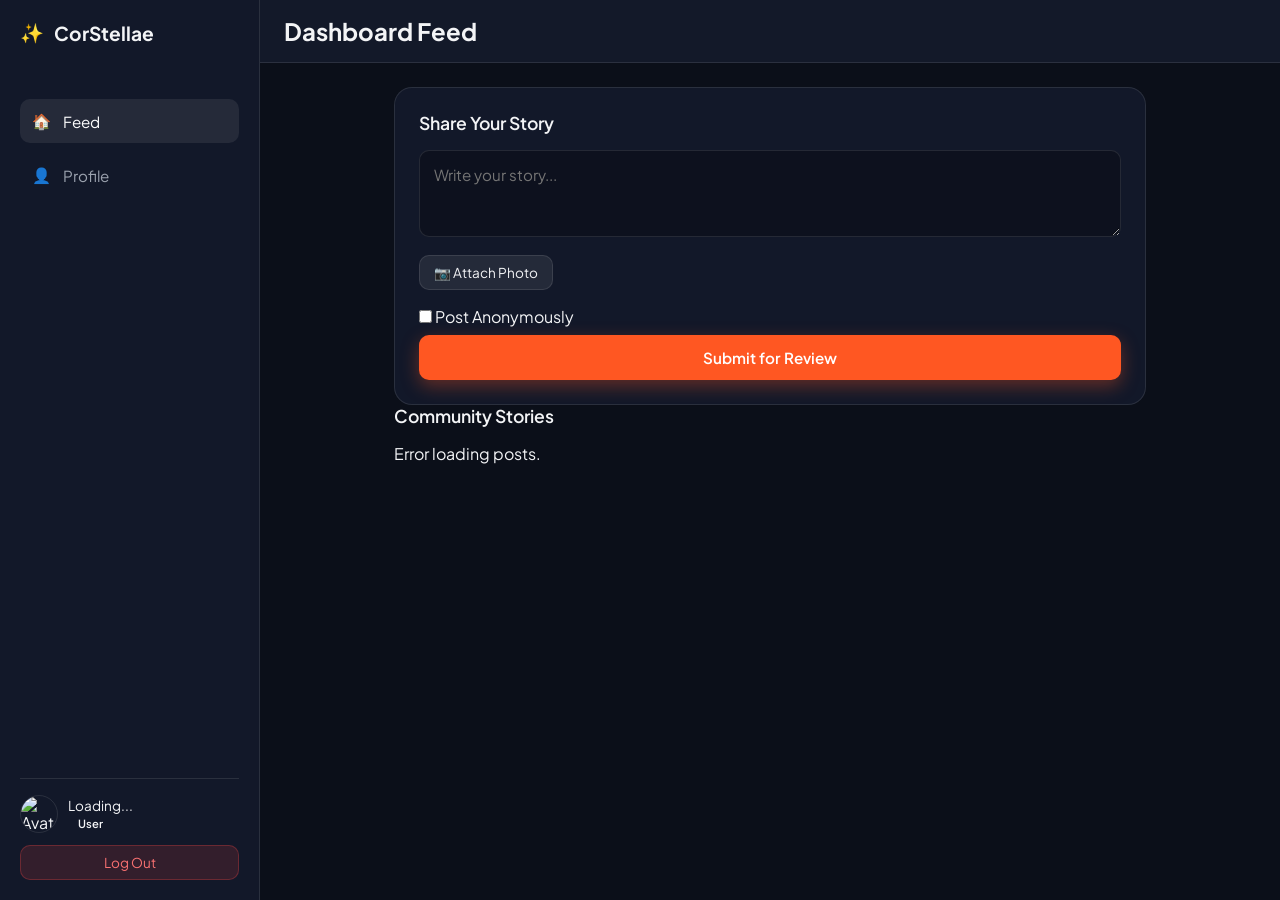
==== templates/index.html @ 23c2501a "feat: complete CorStellae authentication, persistent 7-day cookies, Cloudinary uploads, anonymous po" ====
<!DOCTYPE html>
<html lang="en">
<head>
  <meta charset="UTF-8" />
  <meta name="viewport" content="width=device-width, initial-scale=1.0" />
  <title>CorStellae — Dashboard</title>
  <link rel="preconnect" href="https://fonts.googleapis.com">
  <link rel="preconnect" href="https://fonts.gstatic.com" crossorigin>
  <link href="https://fonts.googleapis.com/css2?family=Plus+Jakarta+Sans:wght@300;400;500;600;700&display=swap" rel="stylesheet">
  <link rel="stylesheet" href="/static/css/style.css" />
</head>
<body class="dashboard-page">

  <!-- Mobile Overlay -->
  <div id="sidebarOverlay" class="sidebar-overlay"></div>

  <!-- Image Lightbox Modal -->
  <div id="imageModal" class="modal-overlay" style="display: none;">
    <div class="modal-content">
      <span id="closeModalBtn" class="modal-close">&times;</span>
      <img id="modalImage" src="" alt="Enlarged view" />
    </div>
  </div>

  <!-- Scrollable Facebook-Style Comments Modal -->
  <div id="commentsModal" class="modal-overlay" style="display: none;">
    <div class="comments-modal-box">
      <div class="comments-modal-header">
        <h3>Comments</h3>
        <span id="closeCommentsModalBtn" class="modal-close-icon">&times;</span>
      </div>
      <div id="modalCommentsList" class="comments-modal-body"></div>
      <div class="comments-modal-footer">
        <input type="text" id="modalCommentInput" placeholder="Write a comment..." />
        <button id="modalCommentSubmitBtn" class="btn-sm btn-primary">Comment</button>
      </div>
    </div>
  </div>

  <!-- Sidebar -->
  <aside id="sidebar" class="sidebar">
    <div class="sidebar-header">
      <div class="brand">
        <span class="logo">✨</span>
        <span class="brand-text">CorStellae</span>
      </div>
      <button id="closeSidebar" class="close-btn">&times;</button>
    </div>

    <nav class="sidebar-menu">
      <button class="nav-item active" data-view="feedView">
        <span class="icon">🏠</span> <span>Feed</span>
      </button>
      <button class="nav-item" data-view="profileView">
        <span class="icon">👤</span> <span>Profile</span>
      </button>
      <button id="adminTabBtn" class="nav-item admin-only" data-view="adminView" style="display: none;">
        <span class="icon">🛡️</span> <span>Admin Panel</span>
      </button>
    </nav>

    <div class="sidebar-footer">
      <div class="user-mini-profile">
        <img id="sideAvatar" src="https://api.dicebear.com/7.x/bottts/svg?seed=user" alt="Avatar" />
        <div class="user-info">
          <span id="sideName">Loading...</span>
          <span id="sideRoleBadge" class="badge">User</span>
        </div>
      </div>
      <button id="logoutBtn" class="btn-logout">Log Out</button>
    </div>
  </aside>

  <!-- Main Body Wrapper -->
  <div class="main-wrapper">
    <header class="topbar">
      <button id="toggleSidebar" class="menu-btn">☰</button>
      <h2 id="pageTitle">Dashboard Feed</h2>
    </header>

    <main class="content-container">
      
      <!-- FEED VIEW -->
      <section id="feedView" class="view-section active">
        <div class="create-post-card">
          <h3>Share Your Story</h3>
          <form id="postForm">
            <textarea id="postContent" placeholder="Write your story..." rows="3" required></textarea>
            
            <div id="postPreviewContainer" class="post-preview-wrapper" style="display: none;">
              <img id="postImagePreview" src="" alt="Preview" />
              <button type="button" id="removePostImageBtn" class="btn-sm btn-logout">Remove Image</button>
            </div>

            <div class="post-actions">
              <div class="file-upload-wrapper">
                <label for="imageInput" class="file-label">📷 Attach Photo</label>
                <input type="file" id="imageInput" accept="image/*" />
              </div>
              <label class="anon-toggle">
                <input type="checkbox" id="anonCheckbox" />
                <span>Post Anonymously</span>
              </label>
            </div>

            <button type="submit" class="btn-primary">Submit for Review</button>
          </form>
          <p id="uploadStatus" class="status-msg"></p>
        </div>

        <div class="feed-section">
          <h3>Community Stories</h3>
          <div id="feedGrid" class="feed-grid"></div>
        </div>
      </section>

      <!-- PROFILE VIEW -->
      <section id="profileView" class="view-section" style="display: none;">
        <div class="profile-card">
          <h3>Edit Profile</h3>
          <form id="profileForm">
            <div class="avatar-edit-container">
              <div class="avatar-wrapper">
                <img id="profileAvatarPreview" src="https://api.dicebear.com/7.x/bottts/svg?seed=default" alt="Avatar Preview" />
              </div>
              <div class="avatar-btn-group">
                <label for="avatarInput" class="file-label">📷 Change Photo</label>
                <input type="file" id="avatarInput" accept="image/*" style="display: none;" />
                <button type="button" id="removeAvatarBtn" class="btn-secondary btn-danger-text">🗑️ Remove Photo</button>
              </div>
            </div>

            <div class="input-group">
              <label for="editNickname">Display Name</label>
              <input type="text" id="editNickname" required />
            </div>

            <div class="input-group">
              <label for="editBio">Bio</label>
              <textarea id="editBio" rows="3" placeholder="Tell the community about yourself..."></textarea>
            </div>

            <button type="submit" class="btn-primary">Save Changes</button>
          </form>
          <p id="profileStatus" class="status-msg"></p>
        </div>
      </section>

      <!-- ADMIN PANEL VIEW -->
      <section id="adminView" class="view-section" style="display: none;">
        <div class="admin-grid">
          
          <div class="admin-card">
            <h3>Pending Moderation Queue</h3>
            <div id="pendingPostsList" class="admin-list"></div>
          </div>

          <div class="admin-card">
            <h3>User Management</h3>
            <div id="usersList" class="admin-list"></div>
          </div>

        </div>
      </section>

    </main>
  </div>

  <script src="/static/js/app.js"></script>
</body>
</html>
---- static/css/style.css ----
:root {
  --bg-dark: #0b0f19;
  --card-bg: rgba(22, 29, 47, 0.75);
  --border-color: rgba(255, 255, 255, 0.1);
  --accent-color: #ff5722;
  --accent-glow: rgba(255, 87, 34, 0.35);
  --text-main: #f3f4f6;
  --text-muted: #9ca3af;
  --input-bg: rgba(13, 17, 28, 0.8);
  --radius-lg: 18px;
  --radius-md: 10px;
}

* {
  box-sizing: border-box;
  margin: 0;
  padding: 0;
  font-family: 'Plus Jakarta Sans', sans-serif;
}

body.auth-page {
  background-color: var(--bg-dark);
  color: var(--text-main);
  min-height: 100vh;
  display: flex;
  justify-content: center;
  align-items: center;
  position: relative;
  overflow: hidden;
  padding: 20px;
}

/* Background Ambient Glows */
.bg-glow {
  position: absolute;
  width: 350px;
  height: 350px;
  border-radius: 50%;
  filter: blur(120px);
  z-index: 0;
  pointer-events: none;
}

.orb-1 {
  background: var(--accent-color);
  top: -50px;
  left: -50px;
  opacity: 0.25;
}

.orb-2 {
  background: #6366f1;
  bottom: -50px;
  right: -50px;
  opacity: 0.2;
}

/* Container Structure */
.auth-container {
  position: relative;
  z-index: 1;
  width: 100%;
  max-width: 440px;
}

.brand {
  text-align: center;
  margin-bottom: 24px;
}

.brand-logo {
  font-size: 2.2rem;
  margin-bottom: 6px;
}

.brand h1 {
  font-size: 2.2rem;
  font-weight: 700;
  letter-spacing: -0.5px;
  background: linear-gradient(135deg, #fff 30%, var(--accent-color));
  -webkit-background-clip: text;
  -webkit-text-fill-color: transparent;
}

.brand .tagline {
  color: var(--text-muted);
  font-size: 0.92rem;
  margin-top: 4px;
}

/* Auth Card Glassmorphism */
.auth-card {
  background: var(--card-bg);
  backdrop-filter: blur(16px);
  -webkit-backdrop-filter: blur(16px);
  border: 1px solid var(--border-color);
  border-radius: var(--radius-lg);
  padding: 32px 28px;
  box-shadow: 0 20px 50px rgba(0, 0, 0, 0.5);
}

/* Tab Controls */
.auth-tabs {
  display: flex;
  background: rgba(0, 0, 0, 0.25);
  padding: 4px;
  border-radius: var(--radius-md);
  margin-bottom: 24px;
  border: 1px solid rgba(255, 255, 255, 0.05);
}

.tab-btn {
  flex: 1;
  background: transparent;
  border: none;
  color: var(--text-muted);
  padding: 10px 0;
  font-size: 0.9rem;
  font-weight: 600;
  border-radius: 8px;
  cursor: pointer;
  transition: all 0.25s ease;
}

.tab-btn.active {
  background: var(--accent-color);
  color: #fff;
  box-shadow: 0 4px 12px var(--accent-glow);
}

.form-header {
  margin-bottom: 20px;
}

.form-header h2 {
  font-size: 1.35rem;
  font-weight: 600;
}

.form-header p {
  color: var(--text-muted);
  font-size: 0.85rem;
  margin-top: 2px;
}

/* Inputs & Labels */
.input-group {
  margin-bottom: 16px;
  display: flex;
  flex-direction: column;
  gap: 6px;
}

.input-group label {
  font-size: 0.8rem;
  font-weight: 500;
  color: #d1d5db;
}

.input-group input {
  background: var(--input-bg);
  border: 1px solid var(--border-color);
  border-radius: var(--radius-md);
  padding: 12px 14px;
  color: #fff;
  font-size: 0.95rem;
  outline: none;
  transition: border-color 0.2s ease, box-shadow 0.2s ease;
}

.input-group input:focus {
  border-color: var(--accent-color);
  box-shadow: 0 0 0 3px var(--accent-glow);
}

.input-group input::placeholder {
  color: #4b5563;
}

/* Primary Button */
.btn-primary {
  width: 100%;
  background: var(--accent-color);
  color: #fff;
  border: none;
  padding: 13px;
  border-radius: var(--radius-md);
  font-size: 0.95rem;
  font-weight: 600;
  cursor: pointer;
  margin-top: 8px;
  transition: opacity 0.2s ease, transform 0.1s ease, box-shadow 0.2s ease;
  box-shadow: 0 6px 18px var(--accent-glow);
}

.btn-primary:hover {
  opacity: 0.92;
}

.btn-primary:active {
  transform: scale(0.98);
}

/* Status Messages */
.auth-message {
  margin-top: 18px;
  font-size: 0.88rem;
  text-align: center;
  min-height: 20px;
  color: #f87171;
}

.auth-message.success {
  color: #4ade80;
}

/* Dashboard Specific Layout */
body.dashboard-page {
  background-color: var(--bg-dark);
  color: var(--text-main);
  min-height: 100vh;
  display: flex;
  flex-direction: column;
}

/* Navbar */
.navbar {
  display: flex;
  justify-content: space-between;
  align-items: center;
  padding: 16px 32px;
  background: var(--card-bg);
  backdrop-filter: blur(16px);
  border-bottom: 1px solid var(--border-color);
  position: sticky;
  top: 0;
  z-index: 100;
}

.nav-brand {
  display: flex;
  align-items: center;
  gap: 10px;
}

.nav-logo {
  font-size: 1.5rem;
}

.nav-title {
  font-size: 1.25rem;
  font-weight: 700;
  background: linear-gradient(135deg, #fff 30%, var(--accent-color));
  -webkit-background-clip: text;
  -webkit-text-fill-color: transparent;
}

.btn-secondary {
  background: rgba(255, 255, 255, 0.08);
  border: 1px solid var(--border-color);
  color: #fff;
  padding: 8px 16px;
  border-radius: var(--radius-md);
  cursor: pointer;
  font-weight: 500;
  transition: all 0.2s ease;
}

.btn-secondary:hover {
  background: rgba(255, 255, 255, 0.15);
}

/* Dashboard Container */
.dashboard-container {
  max-width: 720px;
  width: 100%;
  margin: 30px auto;
  padding: 0 20px;
  display: flex;
  flex-direction: column;
  gap: 28px;
}

/* Post Creation Form */
.create-post-card {
  background: var(--card-bg);
  backdrop-filter: blur(16px);
  border: 1px solid var(--border-color);
  border-radius: var(--radius-lg);
  padding: 24px;
}

.create-post-card h3, .feed-section h3 {
  font-size: 1.1rem;
  font-weight: 600;
  margin-bottom: 16px;
}

.create-post-card textarea {
  width: 100%;
  background: var(--input-bg);
  border: 1px solid var(--border-color);
  border-radius: var(--radius-md);
  padding: 14px;
  color: #fff;
  font-size: 0.95rem;
  resize: vertical;
  outline: none;
  margin-bottom: 14px;
}

.create-post-card textarea:focus {
  border-color: var(--accent-color);
}

.file-upload-wrapper {
  display: flex;
  align-items: center;
  gap: 12px;
  margin-bottom: 16px;
}

.file-upload-wrapper input[type="file"] {
  display: none;
}

.file-label {
  background: rgba(255, 255, 255, 0.08);
  border: 1px solid var(--border-color);
  padding: 8px 14px;
  border-radius: var(--radius-md);
  font-size: 0.85rem;
  cursor: pointer;
  transition: background 0.2s ease;
}

.file-label:hover {
  background: rgba(255, 255, 255, 0.15);
}

.file-name {
  font-size: 0.82rem;
  color: var(--text-muted);
}

.image-preview {
  margin-bottom: 16px;
  max-height: 250px;
  overflow: hidden;
  border-radius: var(--radius-md);
  border: 1px solid var(--border-color);
}

.image-preview img {
  width: 100%;
  height: 100%;
  object-fit: cover;
}

.status-message {
  font-size: 0.85rem;
  margin-top: 10px;
  text-align: center;
  color: var(--text-muted);
}

/* Feed Grid */
.feed-grid {
  display: flex;
  flex-direction: column;
  gap: 16px;
}

.feed-card {
  background: var(--card-bg);
  border: 1px solid var(--border-color);
  border-radius: var(--radius-lg);
  padding: 20px;
}

.feed-card.empty-card {
  text-align: center;
  color: var(--text-muted);
}

.feed-card p {
  line-height: 1.5;
  margin-bottom: 12px;
}

.feed-card img {
  width: 100%;
  border-radius: var(--radius-md);
  margin-top: 8px;
}

/* Sidebar Layout */
.dashboard-page {
  display: flex;
  min-height: 100vh;
  background: var(--bg-dark);
}

.sidebar {
  width: 260px;
  background: var(--card-bg);
  border-right: 1px solid var(--border-color);
  display: flex;
  flex-direction: column;
  padding: 20px;
  position: fixed;
  top: 0;
  bottom: 0;
  left: 0;
  z-index: 200;
  transition: transform 0.3s ease;
}

.sidebar-header {
  display: flex;
  justify-content: space-between;
  align-items: center;
  margin-bottom: 30px;
}

.sidebar-header .brand {
  display: flex;
  align-items: center;
  gap: 10px;
  font-weight: 700;
  font-size: 1.2rem;
}

.close-btn {
  display: none;
  background: transparent;
  border: none;
  color: #fff;
  font-size: 1.5rem;
  cursor: pointer;
}

.sidebar-menu {
  display: flex;
  flex-direction: column;
  gap: 10px;
  flex: 1;
}

.nav-item {
  display: flex;
  align-items: center;
  gap: 12px;
  background: transparent;
  border: none;
  color: var(--text-muted);
  padding: 12px;
  border-radius: var(--radius-md);
  font-size: 0.95rem;
  cursor: pointer;
  transition: all 0.2s ease;
  text-align: left;
}

.nav-item.active, .nav-item:hover {
  background: rgba(255, 255, 255, 0.08);
  color: #fff;
}

.sidebar-footer {
  border-top: 1px solid var(--border-color);
  padding-top: 16px;
  display: flex;
  flex-direction: column;
  gap: 12px;
}

.user-mini-profile {
  display: flex;
  align-items: center;
  gap: 10px;
}

.user-mini-profile img {
  width: 38px;
  height: 38px;
  border-radius: 50%;
  object-fit: cover;
}

.user-info {
  display: flex;
  flex-direction: column;
  font-size: 0.85rem;
}

.btn-logout {
  background: rgba(239, 68, 68, 0.15);
  color: #f87171;
  border: 1px solid rgba(239, 68, 68, 0.3);
  padding: 8px;
  border-radius: var(--radius-md);
  cursor: pointer;
  font-size: 0.85rem;
}

/* Role Badges */
.badge {
  font-size: 0.7rem;
  padding: 2px 6px;
  border-radius: 4px;
  font-weight: 600;
  display: inline-block;
  margin-left: 4px;
}

.badge-admin {
  background: #f59e0b;
  color: #000;
}

.badge-mod {
  background: #3b82f6;
  color: #fff;
}

/* Main Content Area */
.main-wrapper {
  margin-left: 260px;
  flex: 1;
  display: flex;
  flex-direction: column;
}

.topbar {
  padding: 16px 24px;
  background: var(--card-bg);
  border-bottom: 1px solid var(--border-color);
  display: flex;
  align-items: center;
  gap: 16px;
}

.menu-btn {
  display: none;
  background: transparent;
  border: none;
  color: #fff;
  font-size: 1.4rem;
  cursor: pointer;
}

.content-container {
  padding: 24px;
  max-width: 800px;
  width: 100%;
  margin: 0 auto;
}

/* Post Styling & Badges */
.post-author {
  display: flex;
  align-items: center;
  gap: 10px;
  margin-bottom: 10px;
}

.post-author img {
  width: 36px;
  height: 36px;
  border-radius: 50%;
  object-fit: cover;
}

/* Admin Grid */
.admin-grid {
  display: flex;
  flex-direction: column;
  gap: 20px;
}

.admin-card {
  background: var(--card-bg);
  border: 1px solid var(--border-color);
  border-radius: var(--radius-lg);
  padding: 20px;
}

.admin-item {
  display: flex;
  justify-content: space-between;
  align-items: center;
  padding: 12px 0;
  border-bottom: 1px solid var(--border-color);
}

.admin-item-actions {
  display: flex;
  gap: 8px;
}

.btn-sm {
  padding: 4px 8px;
  font-size: 0.78rem;
  border-radius: 6px;
  border: none;
  cursor: pointer;
}

/* Mobile Responsiveness */
@media (max-width: 768px) {
  .sidebar {
    transform: translateX(-100%);
  }
  .sidebar.open {
    transform: translateX(0);
  }
  .sidebarOverlay.open {
    display: block;
    position: fixed;
    inset: 0;
    background: rgba(0, 0, 0, 0.6);
    z-index: 150;
  }
  .close-btn, .menu-btn {
    display: block;
  }
  .main-wrapper {
    margin-left: 0;
  }
}

/* Comment Section Layout */
/* Fixed Avatar Sizing & Layout */
.user-mini-profile img,
.post-author img {
  width: 38px;
  height: 38px;
  border-radius: 50%;
  object-fit: cover;
  flex-shrink: 0;
  border: 1px solid var(--border-color);
}

/* Comment Item Alignment & Fixed Avatars */
.comment-item {
  display: flex;
  align-items: center;
  gap: 10px;
  margin-bottom: 8px;
  background: rgba(0, 0, 0, 0.25);
  padding: 10px 14px;
  border-radius: var(--radius-md);
  border: 1px solid rgba(255, 255, 255, 0.05);
}

.comment-avatar {
  width: 32px !important;
  height: 32px !important;
  border-radius: 50% !important;
  object-fit: cover !important;
  flex-shrink: 0 !important;
  border: 1px solid var(--border-color);
}

.comment-body {
  flex: 1;
  font-size: 0.85rem;
  overflow: hidden;
}

.comment-body strong {
  color: var(--text-main);
  font-size: 0.88rem;
}

.comment-body p {
  margin-top: 3px;
  color: #d1d5db;
  word-break: break-word;
}

/* Profile Edit View Layout */
.profile-card {
  background: var(--card-bg);
  border: 1px solid var(--border-color);
  border-radius: var(--radius-lg);
  padding: 28px;
  max-width: 520px;
  margin: 0 auto;
}

.avatar-edit-container {
  display: flex;
  align-items: center;
  gap: 20px;
  margin-bottom: 20px;
}

.avatar-wrapper {
  width: 90px;
  height: 90px;
  border-radius: 50%;
  overflow: hidden;
  border: 2px solid var(--accent-color);
  flex-shrink: 0;
  background: var(--input-bg);
}

.avatar-wrapper img {
  width: 100%;
  height: 100%;
  object-fit: cover;
}

.avatar-btn-group {
  display: flex;
  flex-direction: column;
  gap: 8px;
}

.btn-danger-text {
  color: #f87171 !important;
  border-color: rgba(239, 68, 68, 0.3) !important;
}

.profile-card textarea {
  width: 100%;
  background: var(--input-bg);
  border: 1px solid var(--border-color);
  border-radius: var(--radius-md);
  padding: 12px;
  color: #fff;
  font-size: 0.9rem;
  outline: none;
  resize: vertical;
}

.profile-card textarea:focus {
  border-color: var(--accent-color);
}

.comment-input-row {
  display: flex;
  gap: 8px;
  margin-top: 10px;
}

.comment-input-row input {
  flex: 1;
  background: var(--input-bg);
  border: 1px solid var(--border-color);
  border-radius: var(--radius-md);
  padding: 8px 12px;
  color: #fff;
  font-size: 0.85rem;
  outline: none;
}

/* Post Header Controls */
.post-header {
  display: flex;
  justify-content: space-between;
  align-items: center;
}

.post-management {
  display: flex;
  gap: 6px;
}

/* Image Preview in Post Creator */
.post-preview-wrapper {
  margin: 12px 0;
  display: flex;
  align-items: center;
  gap: 14px;
  background: var(--input-bg);
  padding: 10px;
  border-radius: var(--radius-md);
  border: 1px solid var(--border-color);
}

.post-preview-wrapper img {
  max-height: 100px;
  max-width: 150px;
  border-radius: 8px;
  object-fit: cover;
}

/* Admin Panel Pending Item Formatting */
.admin-item-content {
  display: flex;
  flex-direction: column;
  gap: 6px;
  flex: 1;
}

.admin-thumb {
  width: 70px;
  height: 70px;
  border-radius: 8px;
  object-fit: cover;
  cursor: pointer;
  border: 1px solid var(--accent-color);
  transition: transform 0.2s ease;
}

.admin-thumb:hover {
  transform: scale(1.05);
}

/* Full Screen Modal Lightbox */
.modal-overlay {
  position: fixed;
  inset: 0;
  background: rgba(0, 0, 0, 0.85);
  backdrop-filter: blur(8px);
  z-index: 999;
  display: flex;
  justify-content: center;
  align-items: center;
  padding: 20px;
}

.modal-content {
  position: relative;
  max-width: 90vw;
  max-height: 90vh;
}

.modal-content img {
  max-width: 100%;
  max-height: 85vh;
  border-radius: 12px;
  box-shadow: 0 10px 30px rgba(0,0,0,0.8);
}

.modal-close {
  position: absolute;
  top: -36px;
  right: 0;
  color: #fff;
  font-size: 2rem;
  cursor: pointer;
}

/* Scrollable Facebook-Style Comment Modal */
.comments-modal-box {
  background: var(--card-bg);
  border: 1px solid var(--border-color);
  border-radius: var(--radius-lg);
  width: 90%;
  max-width: 520px;
  max-height: 80vh;
  display: flex;
  flex-direction: column;
  overflow: hidden;
  box-shadow: 0 10px 30px rgba(0,0,0,0.6);
}

.comments-modal-header {
  display: flex;
  justify-content: space-between;
  align-items: center;
  padding: 16px 20px;
  border-bottom: 1px solid var(--border-color);
}

.comments-modal-header h3 {
  font-size: 1.1rem;
  color: var(--text-main);
  margin: 0;
}

.modal-close-icon {
  font-size: 1.5rem;
  cursor: pointer;
  color: var(--text-muted);
}

.modal-close-icon:hover {
  color: #fff;
}

.comments-modal-body {
  flex: 1;
  overflow-y: auto;
  padding: 16px 20px;
  display: flex;
  flex-direction: column;
  gap: 12px;
  max-height: 50vh;
}

.comments-modal-footer {
  display: flex;
  gap: 10px;
  padding: 14px 20px;
  border-top: 1px solid var(--border-color);
  background: rgba(0, 0, 0, 0.2);
}

.comments-modal-footer input {
  flex: 1;
  background: var(--input-bg);
  border: 1px solid var(--border-color);
  border-radius: var(--radius-md);
  padding: 10px 14px;
  color: #fff;
  outline: none;
}

.comments-modal-footer input:focus {
  border-color: var(--accent-color);
}

.view-comments-btn {
  background: none;
  border: none;
  color: var(--accent-color);
  cursor: pointer;
  font-size: 0.88rem;
  font-weight: 600;
  padding: 6px 0;
  margin-top: 8px;
}

.view-comments-btn:hover {
  text-decoration: underline;
}
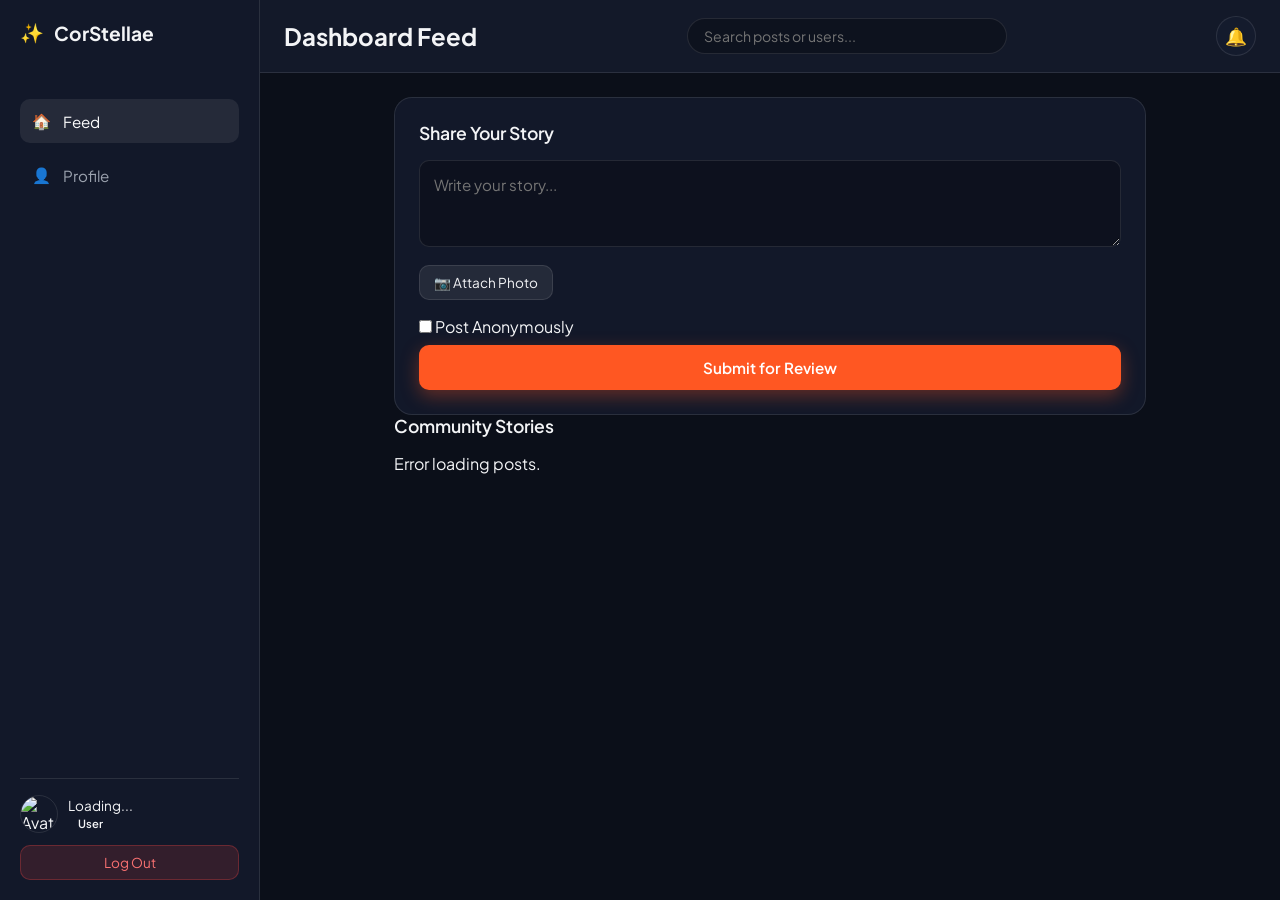
==== commit 0697f347: "udpate" ====
--- a/templates/index.html
+++ b/templates/index.html
@@ -3,7 +3,11 @@
 <head>
   <meta charset="UTF-8" />
   <meta name="viewport" content="width=device-width, initial-scale=1.0" />
-  <title>CorStellae — Dashboard</title>
+  <title>CorStellae</title>
+
+  <!-- Favicon (Browser Tab Logo) -->
+  <link rel="icon" type="image/svg+xml" href="data:image/svg+xml,<svg xmlns='http://www.w3.org/2000/svg' viewBox='0 0 100 100'><text y='.9em' font-size='90'>✨</text></svg>">
+
   <link rel="preconnect" href="https://fonts.googleapis.com">
   <link rel="preconnect" href="https://fonts.gstatic.com" crossorigin>
   <link href="https://fonts.googleapis.com/css2?family=Plus+Jakarta+Sans:wght@300;400;500;600;700&display=swap" rel="stylesheet">
@@ -34,6 +38,17 @@
         <input type="text" id="modalCommentInput" placeholder="Write a comment..." />
         <button id="modalCommentSubmitBtn" class="btn-sm btn-primary">Comment</button>
       </div>
+    </div>
+  </div>
+
+  <!-- Reactions List Modal -->
+  <div id="reactionUsersModal" class="modal-overlay" style="display: none;">
+    <div class="reactions-modal-box">
+      <div class="comments-modal-header">
+        <h3>Reactions</h3>
+        <span id="closeReactionUsersModalBtn" class="modal-close-icon">&times;</span>
+      </div>
+      <div id="reactionUsersList" class="reactions-modal-body"></div>
     </div>
   </div>
 
@@ -74,8 +89,32 @@
   <!-- Main Body Wrapper -->
   <div class="main-wrapper">
     <header class="topbar">
-      <button id="toggleSidebar" class="menu-btn">☰</button>
-      <h2 id="pageTitle">Dashboard Feed</h2>
+      <div class="topbar-left">
+        <button id="toggleSidebar" class="menu-btn">☰</button>
+        <h2 id="pageTitle">Dashboard Feed</h2>
+      </div>
+
+      <!-- Mobile-Friendly Search Bar -->
+      <div class="search-bar-wrapper">
+        <input type="text" id="searchInput" placeholder="Search posts or users..." />
+        <button id="clearSearchBtn" style="display: none;">&times;</button>
+      </div>
+
+      <!-- Notifications Bell Icon -->
+      <div class="topbar-right">
+        <div class="notification-wrapper">
+          <button id="notifBellBtn" class="notif-bell-btn">
+            🔔 <span id="notifBadge" class="notif-badge" style="display: none;">0</span>
+          </button>
+          <div id="notifDropdown" class="notif-dropdown" style="display: none;">
+            <div class="notif-header">
+              <h4>Notifications</h4>
+              <button id="markReadBtn" class="btn-sm btn-secondary">Mark read</button>
+            </div>
+            <div id="notifList" class="notif-list"></div>
+          </div>
+        </div>
+      </div>
     </header>
 
     <main class="content-container">
@@ -87,6 +126,7 @@
           <form id="postForm">
             <textarea id="postContent" placeholder="Write your story..." rows="3" required></textarea>
             
+            <!-- Post Image Preview Container -->
             <div id="postPreviewContainer" class="post-preview-wrapper" style="display: none;">
               <img id="postImagePreview" src="" alt="Preview" />
               <button type="button" id="removePostImageBtn" class="btn-sm btn-logout">Remove Image</button>
@@ -149,7 +189,6 @@
       <!-- ADMIN PANEL VIEW -->
       <section id="adminView" class="view-section" style="display: none;">
         <div class="admin-grid">
-          
           <div class="admin-card">
             <h3>Pending Moderation Queue</h3>
             <div id="pendingPostsList" class="admin-list"></div>
@@ -159,7 +198,6 @@
             <h3>User Management</h3>
             <div id="usersList" class="admin-list"></div>
           </div>
-
         </div>
       </section>
 
--- a/static/css/style.css
+++ b/static/css/style.css
@@ -928,4 +928,238 @@
 
 .view-comments-btn:hover {
   text-decoration: underline;
+}
+/* Search Bar Layout */
+.topbar {
+  display: flex;
+  align-items: center;
+  justify-content: space-between;
+  gap: 12px;
+}
+
+.search-bar-wrapper {
+  position: relative;
+  flex: 1;
+  max-width: 320px;
+}
+
+.search-bar-wrapper input {
+  width: 100%;
+  background: var(--input-bg);
+  border: 1px solid var(--border-color);
+  border-radius: 20px;
+  padding: 8px 16px;
+  color: #fff;
+  outline: none;
+  font-size: 0.88rem;
+}
+
+.search-bar-wrapper input:focus {
+  border-color: var(--accent-color);
+}
+
+#clearSearchBtn {
+  position: absolute;
+  right: 12px;
+  top: 50%;
+  transform: translateY(-50%);
+  background: none;
+  border: none;
+  color: var(--text-muted);
+  font-size: 1.1rem;
+  cursor: pointer;
+}
+
+/* Notification Dropdown */
+.notification-wrapper {
+  position: relative;
+}
+
+.notif-bell-btn {
+  background: var(--card-bg);
+  border: 1px solid var(--border-color);
+  border-radius: 50%;
+  width: 40px;
+  height: 40px;
+  cursor: pointer;
+  display: flex;
+  justify-content: center;
+  align-items: center;
+  position: relative;
+  font-size: 1.1rem;
+}
+
+.notif-badge {
+  position: absolute;
+  top: -2px;
+  right: -2px;
+  background: var(--accent-color);
+  color: #fff;
+  font-size: 0.7rem;
+  font-weight: bold;
+  padding: 2px 6px;
+  border-radius: 10px;
+}
+
+.notif-dropdown {
+  position: absolute;
+  right: 0;
+  top: 48px;
+  width: 320px;
+  background: var(--card-bg);
+  border: 1px solid var(--border-color);
+  border-radius: var(--radius-lg);
+  box-shadow: 0 10px 30px rgba(0,0,0,0.6);
+  z-index: 100;
+  overflow: hidden;
+}
+
+.notif-header {
+  display: flex;
+  justify-content: space-between;
+  align-items: center;
+  padding: 12px 16px;
+  border-bottom: 1px solid var(--border-color);
+}
+
+.notif-header h4 {
+  margin: 0;
+  font-size: 0.95rem;
+}
+
+.notif-list {
+  max-height: 300px;
+  overflow-y: auto;
+}
+
+.notif-item {
+  display: flex;
+  align-items: center;
+  gap: 10px;
+  padding: 10px 16px;
+  border-bottom: 1px solid rgba(255,255,255,0.05);
+  cursor: pointer;
+}
+
+.notif-item:hover {
+  background: rgba(255,255,255,0.03);
+}
+
+.notif-item.unread {
+  background: rgba(255, 107, 0, 0.08);
+}
+
+.notif-item img {
+  width: 32px;
+  height: 32px;
+  border-radius: 50%;
+  object-fit: cover;
+}
+
+/* Reactions Bar */
+.reactions-bar {
+  display: flex;
+  align-items: center;
+  gap: 6px;
+  margin-top: 10px;
+  flex-wrap: wrap;
+}
+
+.reaction-btn {
+  background: rgba(255,255,255,0.05);
+  border: 1px solid var(--border-color);
+  border-radius: 16px;
+  padding: 4px 10px;
+  font-size: 0.85rem;
+  cursor: pointer;
+  color: var(--text-main);
+  transition: all 0.2s ease;
+}
+
+.reaction-btn:hover, .reaction-btn.active {
+  background: rgba(255, 107, 0, 0.2);
+  border-color: var(--accent-color);
+}
+
+.reaction-users-btn {
+  background: none;
+  border: none;
+  color: var(--text-muted);
+  font-size: 0.8rem;
+  cursor: pointer;
+  text-decoration: underline;
+  margin-left: 6px;
+}
+
+/* Nested Reply Items */
+.reply-item {
+  margin-left: 36px;
+  margin-top: 6px;
+  border-left: 2px solid var(--border-color);
+  padding-left: 10px;
+}
+
+.reactions-modal-box {
+  background: var(--card-bg);
+  border: 1px solid var(--border-color);
+  border-radius: var(--radius-lg);
+  width: 90%;
+  max-width: 400px;
+  max-height: 60vh;
+  display: flex;
+  flex-direction: column;
+}
+
+.reactions-modal-body {
+  padding: 16px;
+  overflow-y: auto;
+  display: flex;
+  flex-direction: column;
+  gap: 10px;
+}
+
+.reaction-user-item {
+  display: flex;
+  align-items: center;
+  gap: 10px;
+}
+
+.reaction-user-item img {
+  width: 32px;
+  height: 32px;
+  border-radius: 50%;
+  object-fit: cover;
+}
+
+/* Image Preview Layout */
+.post-preview-wrapper {
+  display: flex;
+  flex-direction: column;
+  gap: 8px;
+  margin-top: 12px;
+  margin-bottom: 12px;
+  max-width: 250px;
+}
+
+.post-preview-wrapper img {
+  width: 100%;
+  max-height: 200px;
+  object-fit: cover;
+  border-radius: var(--radius-md);
+  border: 1px solid var(--border-color);
+}
+
+.avatar-wrapper img {
+  width: 90px;
+  height: 90px;
+  border-radius: 50%;
+  object-fit: cover;
+  border: 2px solid var(--accent-color);
+}
+
+/* Notification Target Post Highlight Glow */
+.feed-card.highlighted-post {
+  outline: 2px solid var(--accent-color);
+  box-shadow: 0 0 18px rgba(255, 107, 0, 0.4);
+  transition: all 0.3s ease;
 }
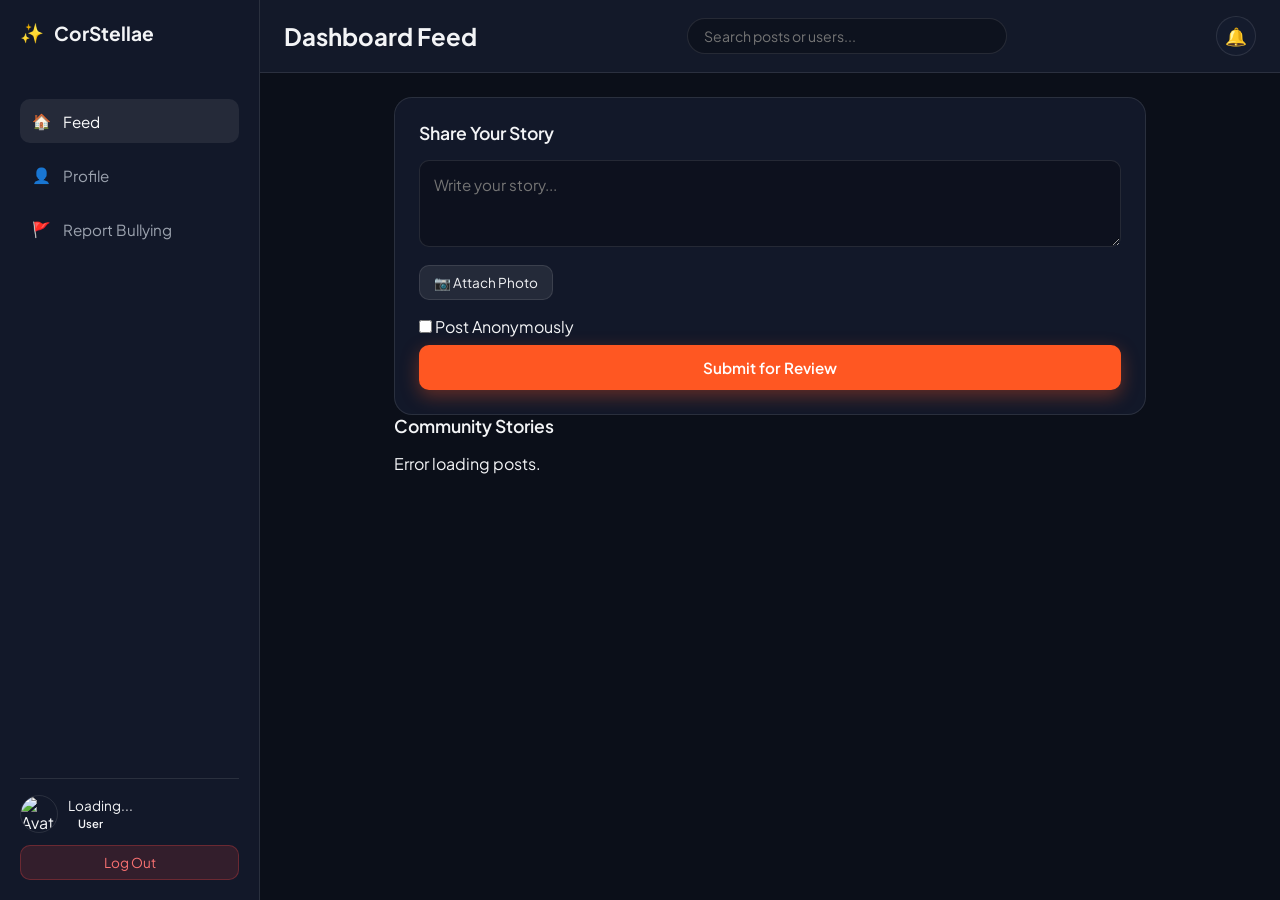
==== commit ebccc422: "pending bully updates" ====
--- a/templates/index.html
+++ b/templates/index.html
@@ -26,6 +26,27 @@
     </div>
   </div>
 
+  <!-- Popup Toast Container -->
+<div id="toastNotification" style="position: fixed; bottom: 20px; right: 20px; background: #1f2937; color: #fff; padding: 12px 20px; border-radius: 8px; border-left: 4px solid #6366f1; box-shadow: 0 10px 15px -3px rgba(0, 0, 0, 0.3); font-size: 13px; font-weight: 500; display: none; z-index: 9999; transition: opacity 0.3s ease;">
+  💬 Your comment was submitted and is pending admin approval!
+</div>
+
+<!-- Custom Confirmation Modal Overlay -->
+<div id="customConfirmModal" style="position: fixed; top: 0; left: 0; width: 100%; height: 100%; background: rgba(0, 0, 0, 0.6); display: none; align-items: center; justify-content: center; z-index: 10000;">
+  <div style="background: #1f2937; color: #f3f4f6; padding: 24px; border-radius: 12px; width: 380px; max-width: 90%; box-shadow: 0 20px 25px -5px rgba(0, 0, 0, 0.5); border: 1px solid #374151; font-family: inherit;">
+    <h3 id="confirmModalTitle" style="margin-top: 0; font-size: 16px; font-weight: 600; color: #fff;">Are you sure?</h3>
+    <p id="confirmModalMessage" style="font-size: 13px; color: #9ca3af; margin-bottom: 20px; line-height: 1.5;"></p>
+    
+    <!-- Optional input for prompts (like editing content) -->
+    <textarea id="confirmModalInput" style="width: 100%; height: 80px; background: #111827; border: 1px solid #374151; color: #fff; padding: 10px; border-radius: 6px; font-size: 13px; display: none; margin-bottom: 20px; resize: vertical;"></textarea>
+    
+    <div style="display: flex; justify-content: flex-end; gap: 10px;">
+      <button id="confirmModalCancelBtn" style="background: #374151; color: #d1d5db; border: none; padding: 8px 16px; border-radius: 6px; font-size: 12px; font-weight: 600; cursor: pointer;">Cancel</button>
+      <button id="confirmModalOkBtn" style="background: #f97316; color: #fff; border: none; padding: 8px 16px; border-radius: 6px; font-size: 12px; font-weight: 600; cursor: pointer;">Confirm</button>
+    </div>
+  </div>
+</div>
+
   <!-- Scrollable Facebook-Style Comments Modal -->
   <div id="commentsModal" class="modal-overlay" style="display: none;">
     <div class="comments-modal-box">
@@ -68,6 +89,12 @@
       </button>
       <button class="nav-item" data-view="profileView">
         <span class="icon">👤</span> <span>Profile</span>
+      </button>
+      <button class="nav-item" data-view="reportBullyingView">
+        <span class="icon">🚩</span> <span>Report Bullying</span>
+      </button>
+      <button id="adminBullyingTabBtn" class="nav-item admin-only" data-view="bullyingAdminView" style="display: none;">
+        <span class="icon">📋</span> <span>Admin Bullying Logs</span>
       </button>
       <button id="adminTabBtn" class="nav-item admin-only" data-view="adminView" style="display: none;">
         <span class="icon">🛡️</span> <span>Admin Panel</span>
@@ -186,12 +213,92 @@
         </div>
       </section>
 
+      <!-- REPORT BULLYING VIEW -->
+      <section id="reportBullyingView" class="view-section" style="display: none;">
+        <div class="profile-card">
+          <h3>Report Bullying</h3>
+          <form id="bullyingReportForm">
+            <div class="input-group">
+              <label for="reporterName">Your Name</label>
+              <input type="text" id="reporterName" required />
+            </div>
+
+            <div class="input-group">
+              <label for="reporterEmail">Your Email</label>
+              <input type="email" id="reporterEmail" placeholder="optional" />
+            </div>
+
+            <div class="input-group">
+              <label for="studentName">Student Involved</label>
+              <input type="text" id="studentName" required />
+            </div>
+
+            <div class="input-group two-column">
+              <div>
+                <label for="incidentDate">Date</label>
+                <input type="date" id="incidentDate" required />
+              </div>
+              <div>
+                <label for="incidentTime">Time</label>
+                <input type="time" id="incidentTime" />
+              </div>
+            </div>
+
+            <div class="input-group">
+              <label for="reportLocation">Location</label>
+              <input type="text" id="reportLocation" required placeholder="Classroom, hallway, online, etc." />
+            </div>
+
+            <div class="input-group">
+              <label for="studentsInvolved">Students Involved</label>
+              <textarea id="studentsInvolved" rows="2" required placeholder="List names or groups involved"></textarea>
+            </div>
+
+            <div class="input-group">
+              <label for="bullyingDescription">Describe What Happened</label>
+              <textarea id="bullyingDescription" rows="5" required placeholder="Include details of the bullying, what was said or done, and any witnesses."></textarea>
+            </div>
+
+            <div class="input-group">
+              <label for="bullyingSeverity">Severity</label>
+              <select id="bullyingSeverity">
+                <option value="low">Low</option>
+                <option value="medium" selected>Medium</option>
+                <option value="high">High</option>
+                <option value="critical">Critical</option>
+              </select>
+            </div>
+
+            <div class="input-group">
+              <label for="bullyingEvidence">Evidence / Link / Screenshot</label>
+              <input type="text" id="bullyingEvidence" placeholder="Optional image link, message screenshot, or evidence URL" />
+            </div>
+
+            <button type="submit" class="btn-primary">Submit Report</button>
+          </form>
+          <p id="bullyingReportStatus" class="status-msg"></p>
+        </div>
+      </section>
+
       <!-- ADMIN PANEL VIEW -->
       <section id="adminView" class="view-section" style="display: none;">
         <div class="admin-grid">
           <div class="admin-card">
-            <h3>Pending Moderation Queue</h3>
-            <div id="pendingPostsList" class="admin-list"></div>
+            <!-- Modern Pill Toggle Tabs -->
+            <div style="display: flex; background: #111827; padding: 4px; border-radius: 8px; margin-bottom: 16px; border: 1px solid #374151; gap: 4px;">
+              <button onclick="switchAdminTab('posts')" id="tab-posts-btn" style="flex: 1; padding: 8px 12px; font-size: 13px; font-weight: 600; border-radius: 6px; border: none; cursor: pointer; background: #4f46e5; color: white; transition: all 0.2s;">Pending Posts</button>
+              <button onclick="switchAdminTab('comments')" id="tab-comments-btn" style="flex: 1; padding: 8px 12px; font-size: 13px; font-weight: 600; border-radius: 6px; border: none; cursor: pointer; background: transparent; color: #9ca3af; transition: all 0.2s;">Pending Comments</button>
+            </div>
+
+            <!-- Pending Posts Section -->
+            <div id="admin-posts-container" class="admin-tab-content">
+              <div id="pendingPostsList" class="admin-list space-y-3"></div>
+            </div>
+
+            <!-- Pending Comments Section -->
+            <div id="admin-comments-container" class="admin-tab-content" style="display: none;">
+              <div id="pending-comments-list" class="admin-list space-y-3"></div>
+            </div>
           </div>
 
           <div class="admin-card">
@@ -201,6 +308,14 @@
         </div>
       </section>
 
+      <!-- ADMIN BULLYING LOGS VIEW -->
+      <section id="bullyingAdminView" class="view-section" style="display: none;">
+        <div class="admin-card">
+          <h3>Bullying Reports</h3>
+          <div id="bullyingReportsList" class="admin-list"></div>
+        </div>
+      </section>
+
     </main>
   </div>
 
--- a/static/css/style.css
+++ b/static/css/style.css
@@ -1162,4 +1162,163 @@
   outline: 2px solid var(--accent-color);
   box-shadow: 0 0 18px rgba(255, 107, 0, 0.4);
   transition: all 0.3s ease;
+}
+
+.badge-dev {
+    background: linear-gradient(135deg, rgba(167, 234, 255, 0.2), rgba(182, 183, 249, 0.2), rgba(254, 198, 255, 0.2));
+    color: #c4b5fd;
+    border: 1px solid rgba(182, 183, 249, 0.4);
+    padding: 3px 10px;
+    font-size: 11px;
+    font-weight: 600;
+    border-radius: 9999px;
+    display: inline-flex;
+    align-items: center;
+    gap: 6px;
+}
+
+.badge-dev-icon svg path.hex-bg {
+    fill: url(#devGrad);
+}
+
+/* Bullying Report Styles */
+.bullying-report-card {
+  background: rgba(15, 23, 42, 0.9);
+  border: 1px solid rgba(148, 163, 184, 0.2);
+  border-radius: 14px;
+  padding: 18px 18px 16px;
+  margin-bottom: 14px;
+  box-shadow: 0 8px 18px rgba(15, 23, 42, 0.25);
+}
+
+.bullying-header {
+  display: flex;
+  justify-content: space-between;
+  align-items: flex-start;
+  gap: 12px;
+  margin-bottom: 14px;
+}
+
+.bullying-title {
+  font-size: 1.1rem;
+  font-weight: 700;
+  color: #f8fafc;
+  margin-bottom: 4px;
+}
+
+.bullying-meta {
+  color: #9ca3af;
+  font-size: 0.82rem;
+}
+
+.bullying-status-badge {
+  display: inline-flex;
+  align-items: center;
+  justify-content: center;
+  min-width: 86px;
+  padding: 6px 10px;
+  border-radius: 999px;
+  font-size: 0.72rem;
+  font-weight: 700;
+  text-transform: capitalize;
+  letter-spacing: 0.02em;
+}
+
+.status-new {
+  background: rgba(59, 130, 246, 0.18);
+  color: #93c5fd;
+  border: 1px solid rgba(96, 165, 250, 0.4);
+}
+
+.status-reviewed {
+  background: rgba(245, 158, 11, 0.18);
+  color: #fbbf24;
+  border: 1px solid rgba(251, 191, 36, 0.4);
+}
+
+.status-resolved {
+  background: rgba(34, 197, 94, 0.18);
+  color: #86efac;
+  border: 1px solid rgba(34, 197, 94, 0.35);
+}
+
+.bullying-grid {
+  display: grid;
+  grid-template-columns: repeat(auto-fit, minmax(180px, 1fr));
+  gap: 10px 14px;
+  margin-bottom: 12px;
+}
+
+.bullying-meta-row {
+  display: flex;
+  flex-direction: column;
+  gap: 4px;
+  font-size: 0.82rem;
+  color: #d1d5db;
+}
+
+.bullying-label {
+  color: #94a3b8;
+  font-size: 0.72rem;
+  text-transform: uppercase;
+  letter-spacing: 0.06em;
+}
+
+.bullying-description {
+  margin-top: 12px;
+  color: #f1f5f9;
+  line-height: 1.6;
+  white-space: pre-wrap;
+  font-size: 0.94rem;
+}
+
+.bullying-evidence {
+  margin-top: 12px;
+}
+
+.bullying-evidence a {
+  color: #a5b4fc;
+  text-decoration: none;
+  font-weight: 600;
+}
+
+.bullying-actions {
+  display: flex;
+  gap: 10px;
+  margin-top: 14px;
+  flex-wrap: wrap;
+}
+
+.bullying-action-btn {
+  border: none;
+  border-radius: 10px;
+  padding: 10px 14px;
+  font-size: 0.82rem;
+  font-weight: 700;
+  cursor: pointer;
+  transition: transform 0.15s ease, opacity 0.15s ease;
+}
+
+.bullying-action-btn:hover {
+  transform: translateY(-1px);
+  opacity: 0.96;
+}
+
+.bullying-action-btn.primary {
+  background: linear-gradient(135deg, #f97316, #f59e0b);
+  color: #fff;
+}
+
+.bullying-action-btn.secondary {
+  background: rgba(148, 163, 184, 0.12);
+  border: 1px solid rgba(148, 163, 184, 0.2);
+  color: #e2e8f0;
+}
+
+.bullying-notes {
+  margin-top: 12px;
+  font-size: 0.8rem;
+  color: #d1d5db;
+  border-top: 1px solid rgba(148, 163, 184, 0.12);
+  padding-top: 10px;
 }
